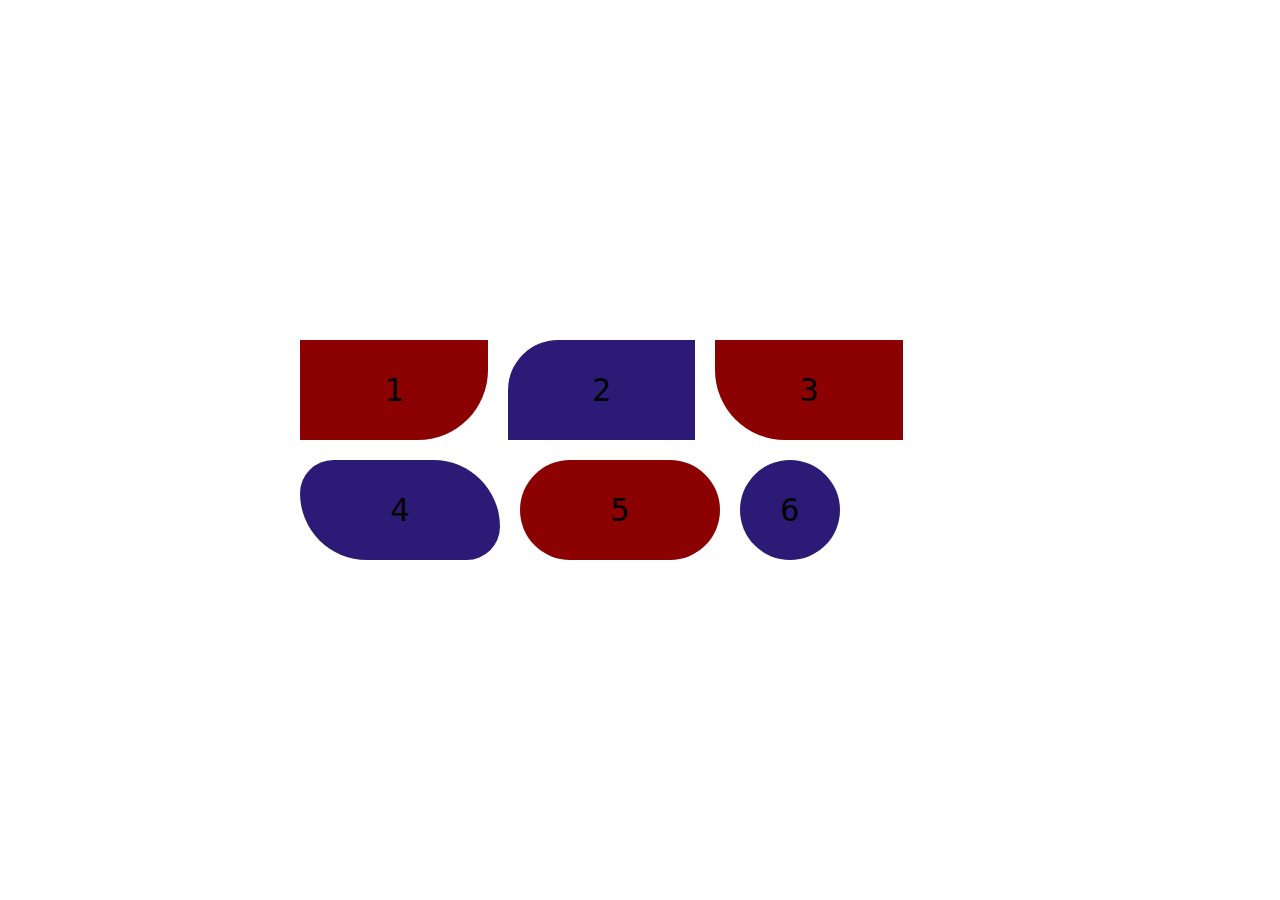
==== figuritas.html @ 3b4ec248 "Add files via upload" ====
<!DOCTYPE html>
<html lang="en">
<head>
    <meta charset="UTF-8">
    <meta name="viewport" content="width=device-width, initial-scale=1.0">
    <title>Document</title>
    <link rel="stylesheet" href="figuritas.css">
</head>
<body>
    <div class="Contenedor">
        <div class="fila">
          <div class="box box1">1</div>
          <div class="box box2">2</div>
          <div class="box box3">3</div>
        </div>
        <div class="fila">
          <div class="box box4">4</div>
          <div class="box box5">5</div>
          <div class="box box6">6</div>
        </div>
      </div>
    
</body>
</html>
---- figuritas.css ----
:root {
    --Color-rojo: #8b0000;
    --Color-azul: #2b1b76;
    --fuente-contenido: monospace;
    --Color-Letra: #030303;
  }
  body {
    display: flex;
    justify-content: space-around;
    align-items: center;
    height: 100vh;
    margin: 0;
    font-family: var(--fuente-contenido);
  }
  
  .Contenedor {
    display: flex;
    flex-direction: column;
    width: 100%;
    max-width: 700px;
    color: var(--Color-Letra);
  }
  
  .fila {
    display: flex;
    width:89%;
  }
  
  .box {
    display: flex;
    justify-content: center;
    align-items: center;
    font-size: 2rem;
    margin: 10px;
    width: 150px;
    height: 100px;
  }
  
  .box1 {
    background-color: var(--Color-rojo);
    border-bottom-right-radius: 70px;
    width: 200px;
  }
  
  .box2 {
    background-color: var(--Color-azul);
    border-top-left-radius: 50px;
    width: 200px;
  }
  
  .box3 {
    background-color: var(--Color-rojo);
    border-bottom-left-radius: 70px;
    width: 200px;
  }
  
  .box4 {
    background-color: var(--Color-azul);
    border-radius: 50px 100px;
    width: 200px;
  }
  
  .box5 {
    background-color: var(--Color-rojo);
    border-radius: 50px;
    width: 200px;
  }
  
  .box6 {
    background-color: var(--Color-azul);
    border-radius: 50%;
    width: 100px;
    height: 100px;
  }
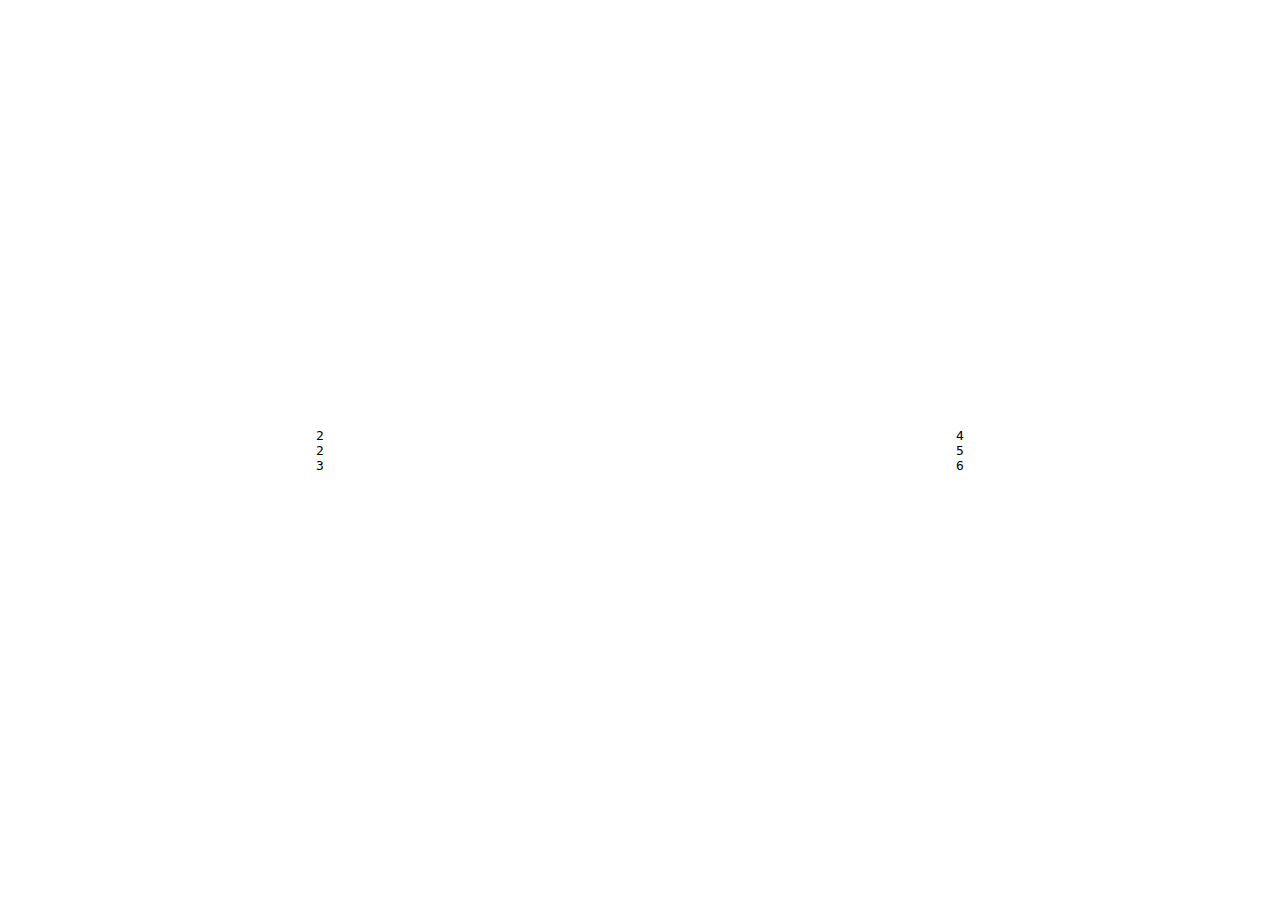
==== commit 295328b5: "Add files via upload" ====
--- a/figuritas.html
+++ b/figuritas.html
@@ -7,18 +7,16 @@
     <link rel="stylesheet" href="figuritas.css">
 </head>
 <body>
-    <div class="Contenedor">
-        <div class="fila">
-          <div class="box box1">1</div>
-          <div class="box box2">2</div>
-          <div class="box box3">3</div>
-        </div>
-        <div class="fila">
-          <div class="box box4">4</div>
-          <div class="box box5">5</div>
-          <div class="box box6">6</div>
-        </div>
-      </div>
+  <section>
+    <div class="flex" id="box1">2</div>
+    <div class="flex1" id="box2">2</div>
+    <div class="flex2" id="box3">3</div>
+</section>
+<section>
+    <div class="flex3" id="box1">4</div>
+    <div class="flex4" id="box2">5</div>
+    <div class="flex5" id="box3">6</div>
+</section>
     
 </body>
 </html>